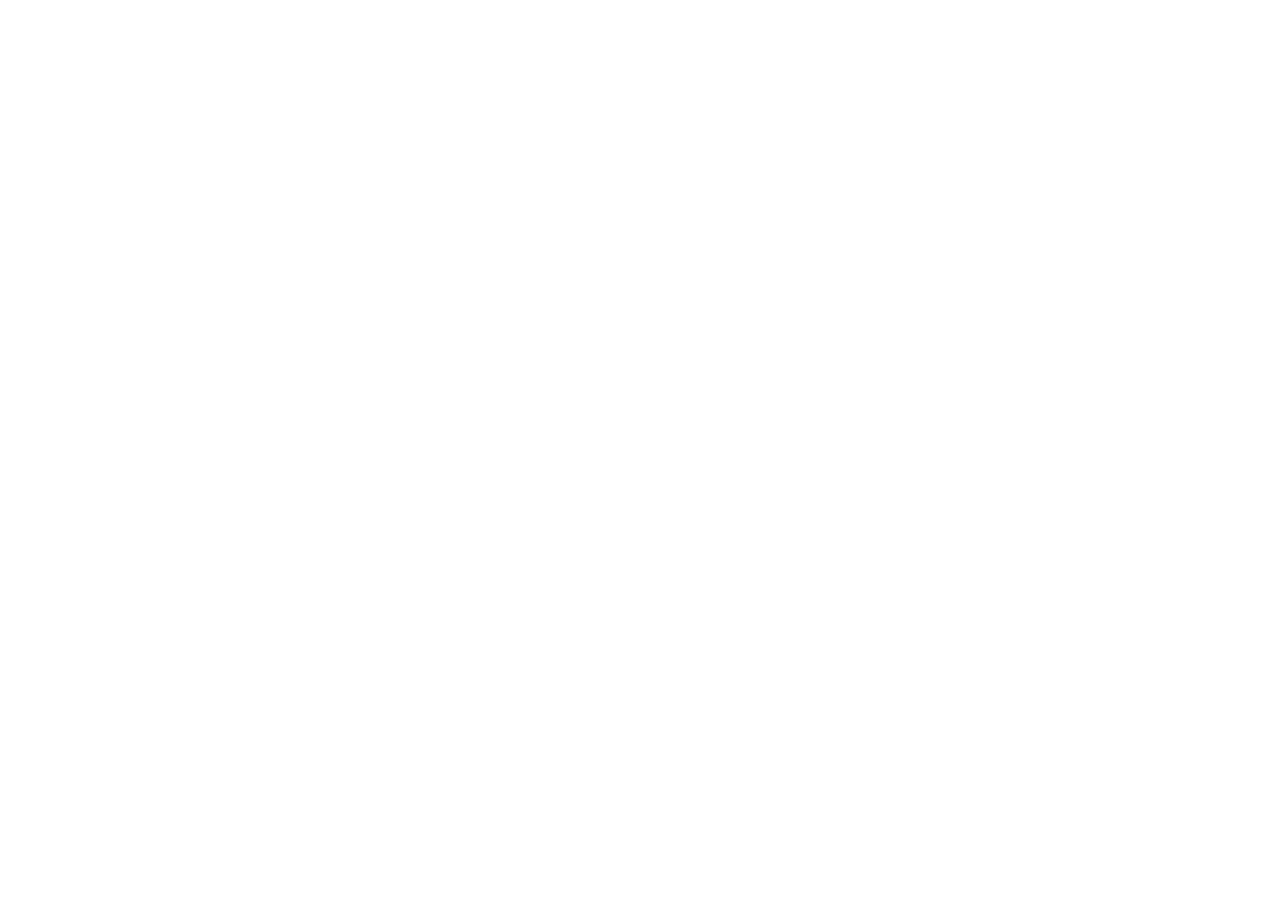
==== joke-teller/index.html @ 891237fc "Initiate project" ====
<!DOCTYPE html>
<html lang="en">
<head>
    <meta charset="UTF-8">
    <meta name="viewport" content="width=device-width, initial-scale=1.0">
    <title>Joke Teller</title>
</head>
<body>
    
</body>
</html>
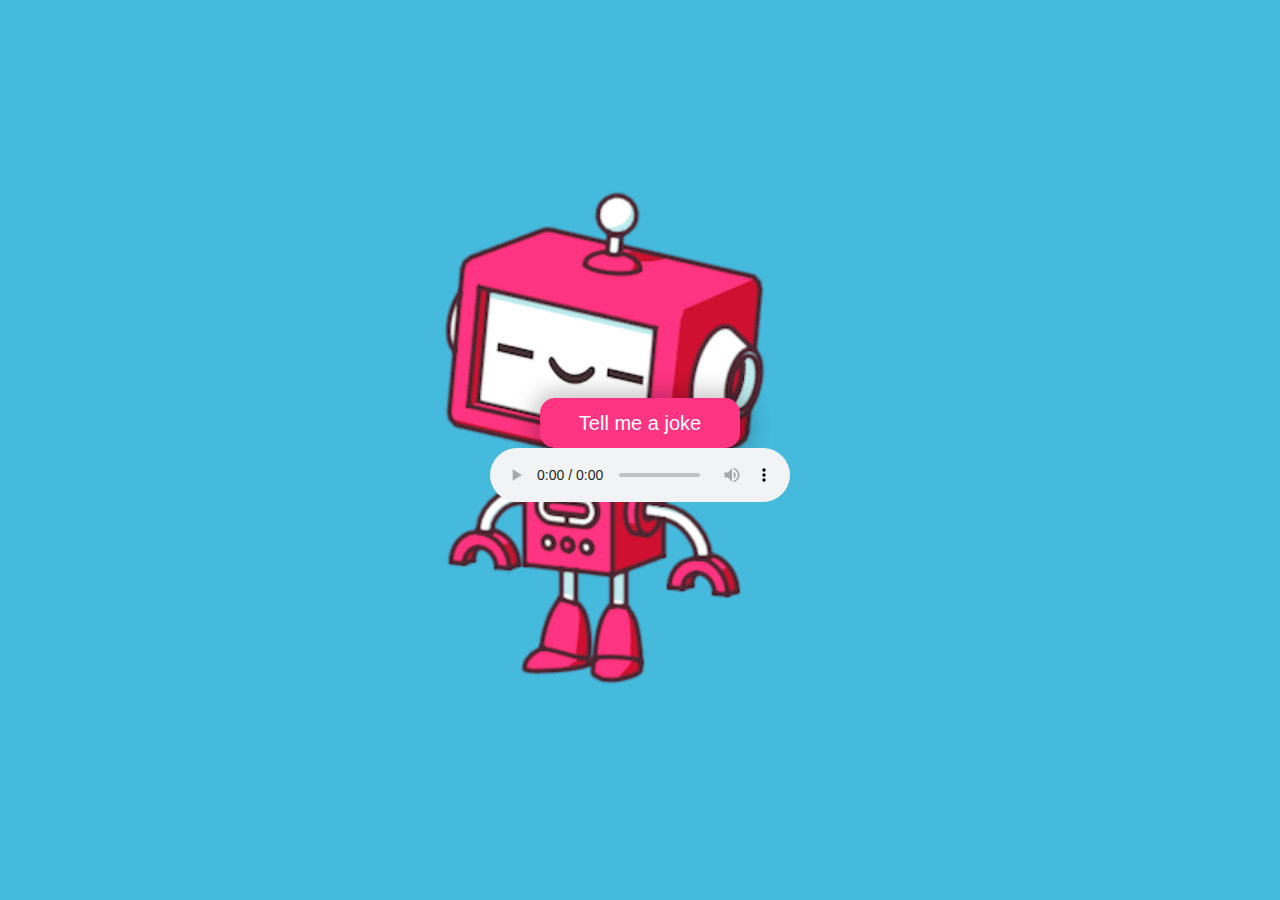
==== commit 4df0a03f: "Update" ====
--- a/joke-teller/index.html
+++ b/joke-teller/index.html
@@ -1,11 +1,17 @@
 <!DOCTYPE html>
 <html lang="en">
-<head>
-    <meta charset="UTF-8">
-    <meta name="viewport" content="width=device-width, initial-scale=1.0">
-    <title>Joke Teller</title>
-</head>
-<body>
-    
-</body>
-</html>+    <head>
+        <meta charset="UTF-8" />
+        <meta name="viewport" content="width=device-width, initial-scale=1.0" />
+        <title>Joke Teller</title>
+        <link rel="stylesheet" href="style.css" />
+    </head>
+    <body>
+        <div class="container">
+            <button id="button">Tell me a joke</button>
+            <audio id="audio" controls></audio>
+        </div>
+
+        <script src="script.js"></script>
+    </body>
+</html>
--- a/joke-teller/style.css
+++ b/joke-teller/style.css
@@ -0,0 +1,65 @@
+/* ROBOT.GIF from Giphy - https://giphy.com/gifs/robot-cinema-4d-eyedesyn-3o7abtn7DuREEpsyWY */
+
+html {
+    box-sizing: border-box;
+}
+
+body {
+    margin: 0;
+    background-color: #45badd;
+}
+
+.container{
+    width: 100vw;
+    height: 100vh;
+
+    display: flex;
+    justify-content: center;
+    align-items: center;
+    flex-direction: column;
+
+    /* for gif */
+    background: url('./robot.gif');
+    background-size: contain;
+    background-repeat: no-repeat;
+    background-position: left center;
+}
+button{
+    cursor: pointer;
+    outline: none;
+    width: 200px;
+    height: 50px;
+    background-color: #ff3482;
+    border: none;
+    border-radius: 15px;
+    font-size: 20px;
+    font-family: sans-serif;
+    color: white;
+    box-shadow: 2px 2px 20px 10px rgba(0, 0, 0, 0.2);
+}
+
+button:hover{
+    filter: brightness(95%);
+}
+
+button:active{
+    transform: scale(0.08);
+}
+
+button:disabled{
+    cursor:default;
+    filter: brightness(30%);
+}
+
+/* media query */
+@media screen and (max-width:1000px){
+    .container{
+        background-position:center center;
+        background-size: cover;
+    }
+
+    button{
+    box-shadow: 5px 5px 30px 10px rgba(0, 0, 0, 0.5);
+
+    }
+}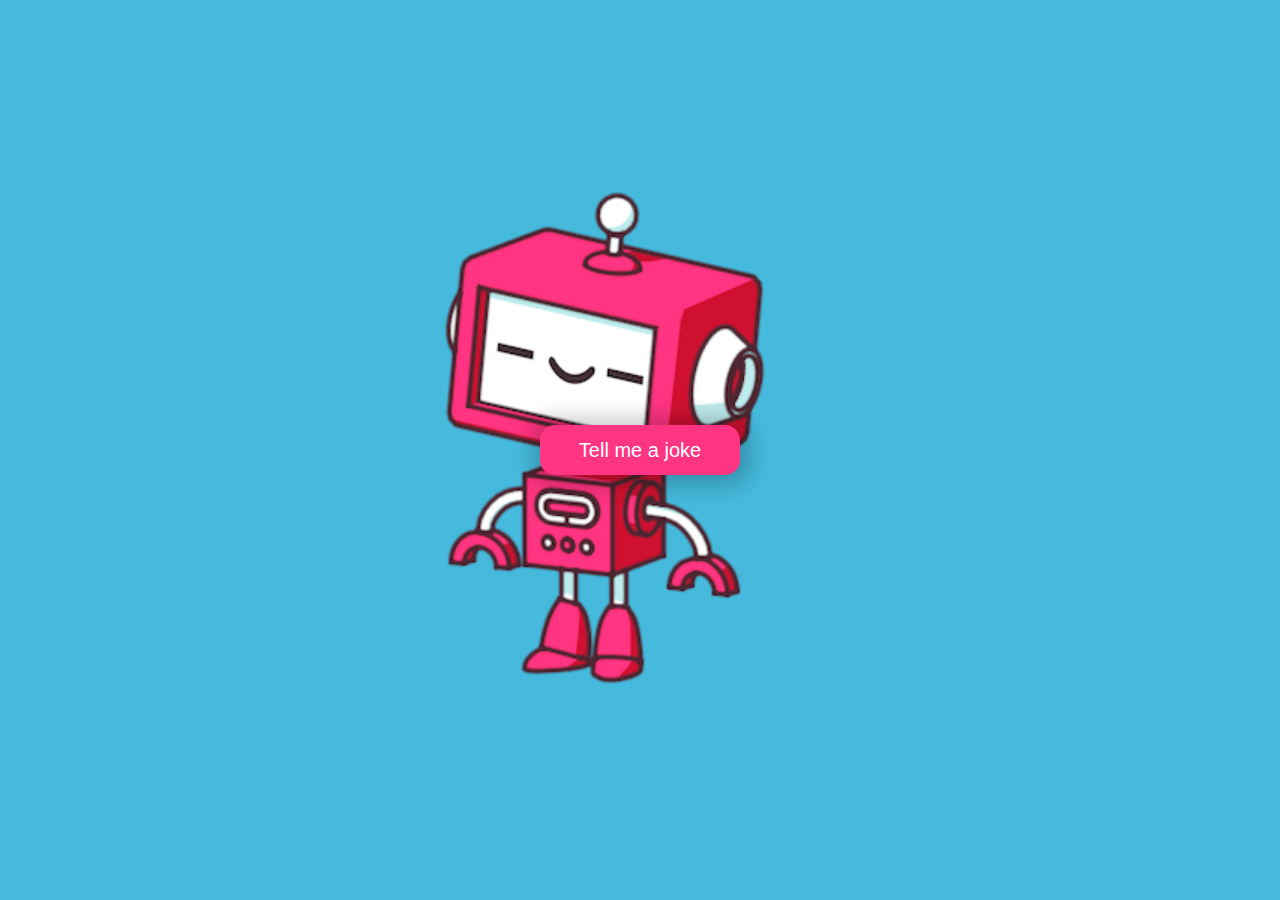
==== commit 8407dba2: "Fix bug" ====
--- a/joke-teller/index.html
+++ b/joke-teller/index.html
@@ -9,7 +9,7 @@
     <body>
         <div class="container">
             <button id="button">Tell me a joke</button>
-            <audio id="audio" controls></audio>
+            <audio id="audio" controls hidden></audio>
         </div>
 
         <script src="script.js"></script>
--- a/joke-teller/style.css
+++ b/joke-teller/style.css
@@ -43,12 +43,12 @@
 }
 
 button:active{
-    transform: scale(0.08);
+    transform: scale(0.98);
 }
 
 button:disabled{
     cursor:default;
-    filter: brightness(30%);
+    filter: brightness(60%);
 }
 
 /* media query */
